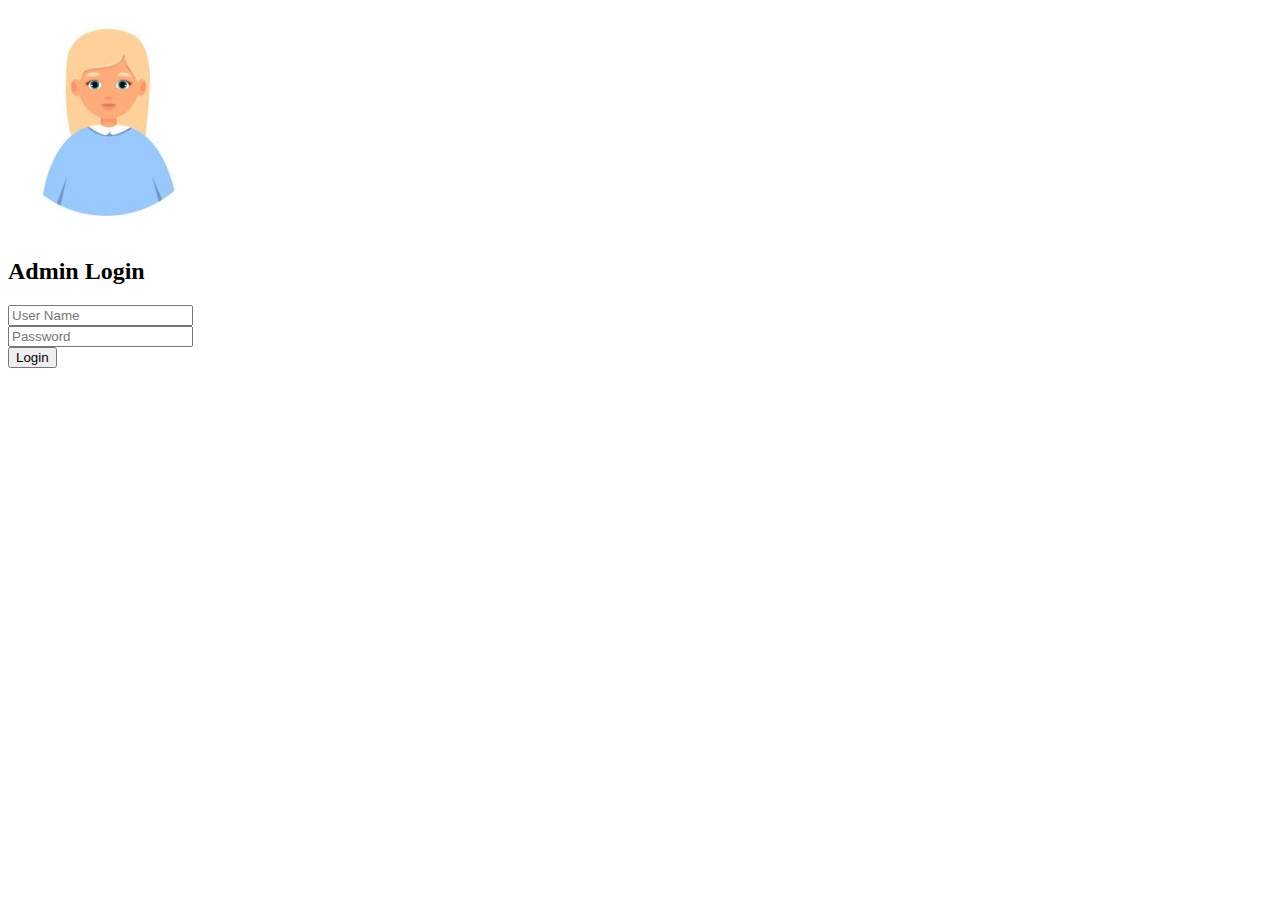
==== AdminLogin/index.html @ 5ef9c6ad "Admin Login Html Side Added" ====
<!DOCTYPE html>
<html lang="en">
<head>
    <meta charset="UTF-8">
    <meta http-equiv="X-UA-Compatible" content="IE=edge">
    <meta name="viewport" content="width=device-width, initial-scale=1.0">
    <title>Admin Panel Login</title>
    <link rel="stylesheet" href="css/style.css">
</head>
<body>
    <div class="container">
        <div class="contact-form">
            <img src="img/portrait-blondadmin.jpg" >
            <h2>Admin Login</h2>
            <form>
                <div class="txtb">
                       <input type="text" placeholder="User Name">
                </div>
                <div class="txtb">
                    <input type="text" placeholder="Password">
                </div>
                <div>
                   <input type="submit" class="logbtn" value="Login"> 
                </div>
            </form>
        </div>
    </div>
    
</body>
</html>
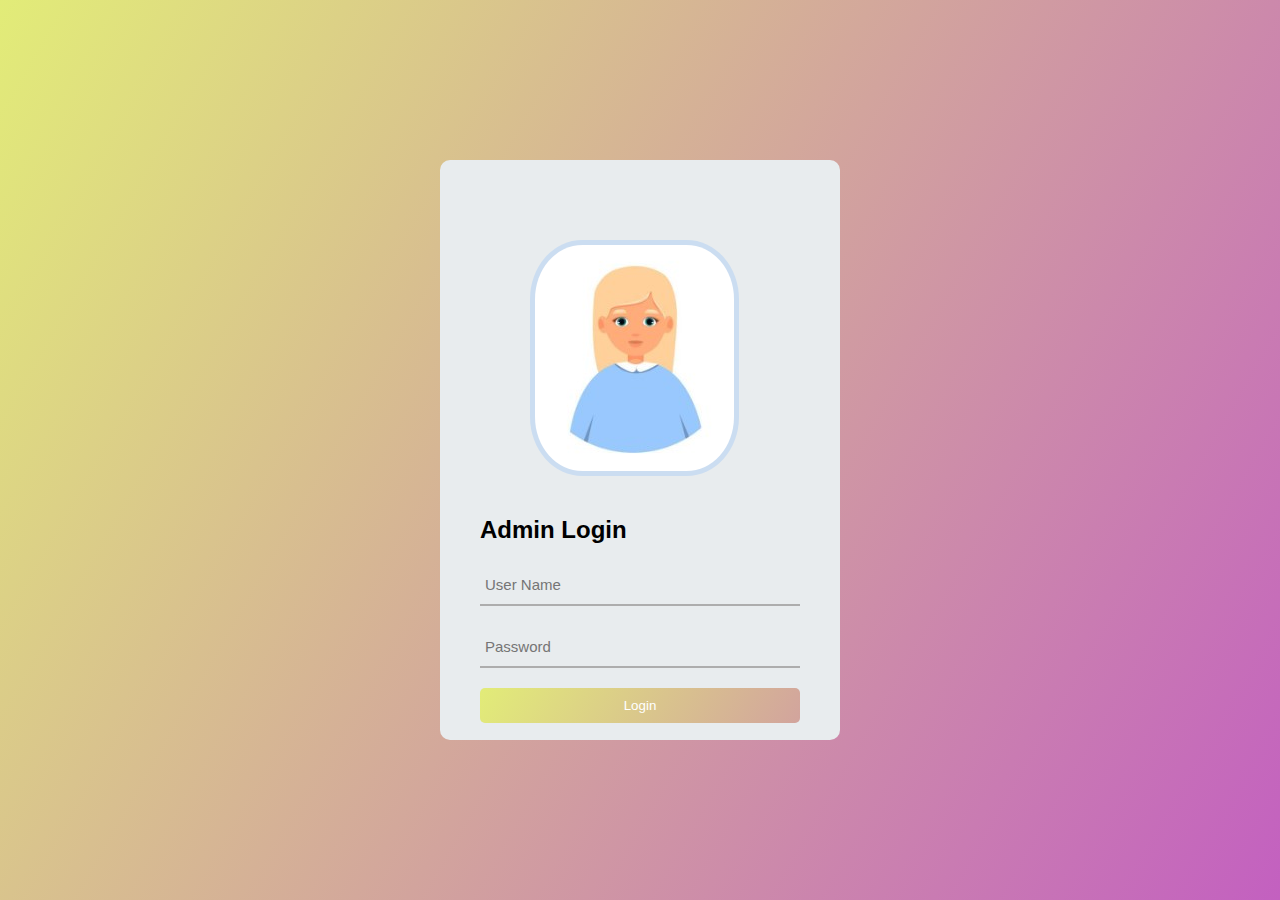
==== commit 80203a5e: "Admin Login Style Added" ====
--- a/AdminLogin/index.html
+++ b/AdminLogin/index.html
@@ -10,7 +10,7 @@
 <body>
     <div class="container">
         <div class="contact-form">
-            <img src="img/portrait-blondadmin.jpg" >
+            <img src="img/portrait-blondadmin.jpg" class="admin-image" >
             <h2>Admin Login</h2>
             <form>
                 <div class="txtb">
--- a/AdminLogin/css/style.css
+++ b/AdminLogin/css/style.css
@@ -0,0 +1,65 @@
+*{
+    margin:0;
+    padding:0;
+    text-decoration:none;
+    font-family: 'Segoe UI', Tahoma, Geneva, Verdana, sans-serif;
+    box-sizing: border-box;
+}
+
+body{
+    background-image:linear-gradient(120deg, #e2ec78, #c360c0 ) ;
+    min-height: 100vh;
+}
+
+.container{
+    width:400px;
+    background: #e8ecee;
+    height: 580px;
+    padding:80px 40px;
+    border-radius: 10px;
+    position: absolute;
+    left:50%;
+    top:50%;
+    transform: translate(-50% ,-50%);
+}
+.txtb{
+    border-bottom: 2px solid #adadad;
+    position:relative;
+    margin:20px 0;
+}
+.txtb input{
+    font-size:15px;
+    color:#333;
+    border:none;
+    width: 100%;
+    outline: none;
+    background: none;
+    padding:0 5px;
+    height: 40px;
+}
+
+img.admin-image{
+    margin-left: 50px;
+    margin-bottom:40px;
+    padding: 5px;
+    display:block;
+    background: rgb(203, 221, 241);
+    border-radius: 25%;
+
+}
+.logbtn{
+    display:block;
+    width:100%;
+    height: 35px;
+    border:none;
+    background-image:linear-gradient(120deg, #e2ec78, #c360c0 ) ;
+    background-size: 200%;
+    color:#fff;
+    outline:none;
+    cursor:pointer;
+    border-radius: 5px;
+    transition: .5s;
+}
+.logbtn:hover{
+    background-position:right;
+}